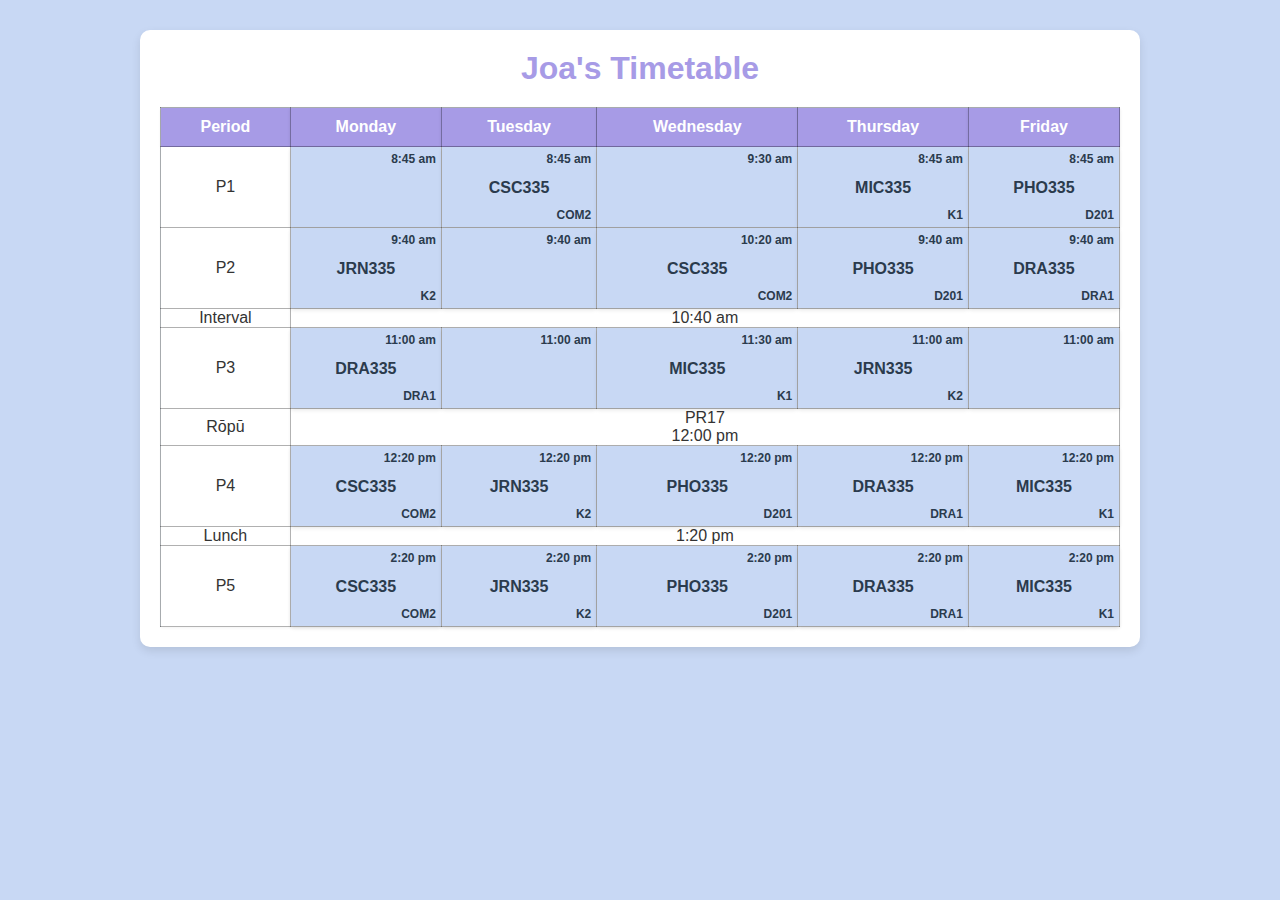
==== index.html @ 711fc447 "Upload" ====
<!DOCTYPE html>
<html lang="en">
<head>
  <meta charset="UTF-8">
  <meta name="viewport" content="width=device-width, initial-scale=1.0">
  <title>School Timetable</title>
  <link rel="stylesheet" href="styles.css">
</head>
<body>
  <div class="container">
    <h1>Joa's Timetable</h1>
    <table id="timetable">
      <thead>
        <tr>
          <th>Period</th>
          <th>Monday</th>
          <th>Tuesday</th>
          <th>Wednesday</th>
          <th>Thursday</th>
          <th>Friday</th>
        </tr>
      </thead>
      <tbody>
        <tr>
          <td>P1</td>
          <td>
            <div class="period free"><span class="time">8:45 am</span></div>
          </td>
          <td>
            <div class="period">CSC335<br><span class="time">8:45 am</span><br><span class="room">COM2</span></div>
          </td>
          <td>
            <div class="period free"><span class="time">9:30 am</span></div>
          </td>
          <td>
            <div class="period">MIC335<br><span class="time">8:45 am</span><br><span class="room">K1</span></div>
          </td>
          <td>
            <div class="period">PHO335<br><span class="time">8:45 am</span><br><span class="room">D201</span></div>
          </td>
        </tr>
        <tr>
          <td>P2</td>
          <td>
            <div class="period">JRN335<br><span class="time">9:40 am</span><br><span class="room">K2</span></div>
          </td>
          <td>
            <div class="period free"><span class="time">9:40 am</span></div>
          </td>
          <td>
            <div class="period">CSC335<br><span class="time">10:20 am</span><br><span class="room">COM2</span></div>
          </td>
          <td>
            <div class="period">PHO335<br><span class="time">9:40 am</span><br><span class="room">D201</span></div>
          </td>
          <td>
            <div class="period">DRA335<br><span class="time">9:40 am</span><br><span class="room">DRA1</span></div>
          </td>
        </tr>
        <tr>
          <td>Interval</td>
          <td colspan="5">10:40 am</td>
        </tr>
        <tr>
          <td>P3</td>
          <td>
            <div class="period">DRA335<br><span class="time">11:00 am</span><br><span class="room">DRA1</span></div>
          </td>
          <td>
            <div class="period free"><span class="time">11:00 am</span></div>
          </td>
          <td>
            <div class="period">MIC335<br><span class="time">11:30 am</span><br><span class="room">K1</span></div>
          </td>
          <td>
            <div class="period">JRN335<br><span class="time">11:00 am</span><br><span class="room">K2</span></div>
          </td>
          <td>
            <div class="period free"><span class="time">11:00 am</span></div>
          </td>
        </tr>
        <tr>
          <td>Rōpū</td>
          <td colspan="5">PR17<br>12:00 pm</td>
        </tr>
        <tr>
          <td>P4</td>
          <td>
            <div class="period">CSC335<br><span class="time">12:20 pm</span><br><span class="room">COM2</span></div>
          </td>
          <td>
            <div class="period">JRN335<br><span class="time">12:20 pm</span><br><span class="room">K2</span></div>
          </td>
          <td>
            <div class="period">PHO335<br><span class="time">12:20 pm</span><br><span class="room">D201</span></div>
          </td>
          <td>
            <div class="period">DRA335<br><span class="time">12:20 pm</span><br><span class="room">DRA1</span></div>
          </td>
          <td>
            <div class="period">MIC335<br><span class="time">12:20 pm</span><br><span class="room">K1</span></div>
          </td>
        </tr>
        <tr>
          <td>Lunch</td>
          <td colspan="5">1:20 pm</td>
        </tr>
        <tr>
          <td>P5</td>
          <td>
            <div class="period">CSC335<br><span class="time">2:20 pm</span><br><span class="room">COM2</span></div>
          </td>
          <td>
            <div class="period">JRN335<br><span class="time">2:20 pm</span><br><span class="room">K2</span></div>
          </td>
          <td>
            <div class="period">PHO335<br><span class="time">2:20 pm</span><br><span class="room">D201</span></div>
          </td>
          <td>
            <div class="period">DRA335<br><span class="time">2:20 pm</span><br><span class="room">DRA1</span></div>
          </td>
          <td>
            <div class="period">MIC335<br><span class="time">2:20 pm</span><br><span class="room">K1</span></div>
          </td>
        </tr>
      </tbody>
    </table>
  </div>
</body>
</html>
---- styles.css ----
/* General reset for margin, padding, and box-sizing */
* {
  margin: 0;
  padding: 0;
  box-sizing: border-box;
}

/* Body styling */
body {
  font-family: Arial, sans-serif;
  background-color: #c8d8f4; /* Sky blue background */
  color: #333;
}

/* Container that holds the timetable */
.container {
  max-width: 1000px;
  margin: 30px auto;
  padding: 20px;
  background: #ffffff; /* White container for contrast */
  border-radius: 10px;
  box-shadow: 0px 4px 10px rgba(0, 0, 0, 0.1);
}

/* Header styling */
h1 {
  text-align: center;
  color: #a79be6; /* Lilac for title */
  margin-bottom: 20px;
}

/* Table styling */
table {
  width: 100%;
  border-collapse: collapse;
  background-color: #f4f9fe; /* Soft sky blue for the table background */
}

/* Header styling for table */
thead th {
  background-color: #a79be6; /* Lilac for headers */
  color: #ffffff; /* White text for better contrast */
  padding: 10px;
  border: 1px solid rgba(0, 0, 0, 0.3); /* Black gridline with reduced opacity */
  text-align: center;
  box-shadow: 0px 1px 3px rgba(0, 0, 0, 0.1); /* Light shadow for header */
}

/* Body styling for table cells */
tbody td {
  border: 1px solid rgba(0, 0, 0, 0.3); /* Black gridlines with reduced opacity */
  text-align: center;
  padding: 0;
  background-color: #ffffff; /* White cells */
  box-shadow: 0px 1px 3px rgba(0, 0, 0, 0.05); /* Light shadow for cells */
}

/* Period styling */
.period {
  position: relative;
  width: 100%;
  height: 80px; /* Uniform height for all periods */
  background: #c8d8f4; /* Sky blue for period boxes */
  display: flex;
  flex-direction: column;
  justify-content: center;
  align-items: center;
  font-weight: bold;
  color: #2b3b4d; /* Darker color with a slight blue tone */
  margin: 0;
  box-shadow: 0px 2px 4px rgba(0, 0, 0, 0.1); /* Soft shadow for depth */
  padding: 10px; /* Uniform padding */
  text-align: center; /* Center content horizontally */
  padding-top: 30px; /* Move the class name text down */
}


/* Time and room text styling */
.period .time, .period .room {
  position: absolute;
  font-size: 12px;
  color: #2b3b4d; /* Darker, slightly blue-toned text */
}

.period .time {
  top: 5px; /* Adjusted position */
  right: 5px;
}

.period .room {
  bottom: 5px; /* Adjusted position */
  right: 5px;
}
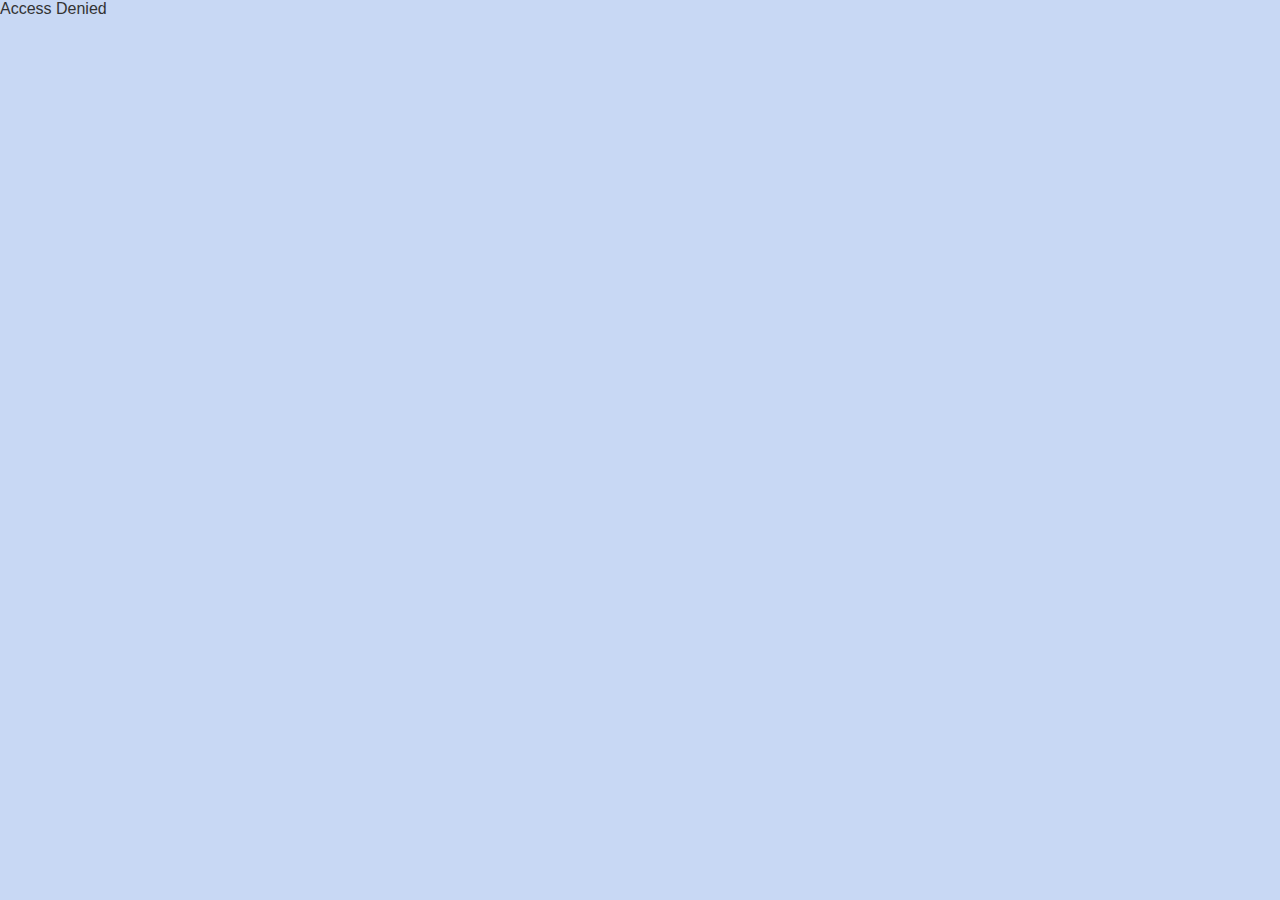
==== commit c0c4e3cd: "Addede password" ====
--- a/index.html
+++ b/index.html
@@ -127,4 +127,12 @@
     </table>
   </div>
 </body>
+
+<script>
+  var password = prompt("Please enter the password to access this page:");
+  if (password !== "Sayulita2022") {
+    document.body.innerHTML = "Access Denied";
+  }
+</script>
+
 </html>
--- a/styles.css
+++ b/styles.css
@@ -1,4 +1,4 @@
-/* General reset for margin, padding, and box-sizing */
+  /* General reset for margin, padding, and box-sizing */
 * {
   margin: 0;
   padding: 0;
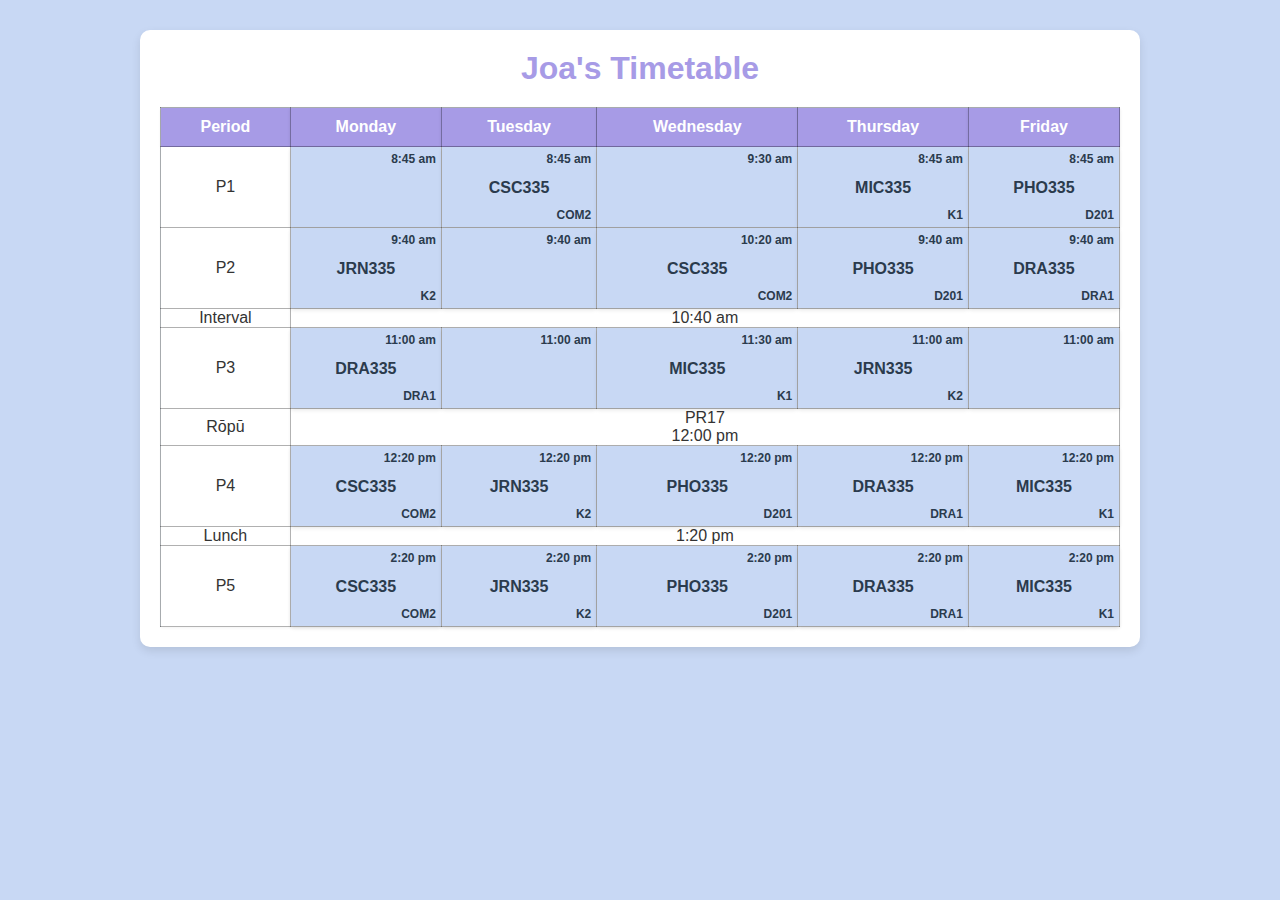
==== commit 94950317: "Delete password" ====
--- a/index.html
+++ b/index.html
@@ -127,12 +127,4 @@
     </table>
   </div>
 </body>
-
-<script>
-  var password = prompt("Please enter the password to access this page:");
-  if (password !== "Sayulita2022") {
-    document.body.innerHTML = "Access Denied";
-  }
-</script>
-
 </html>
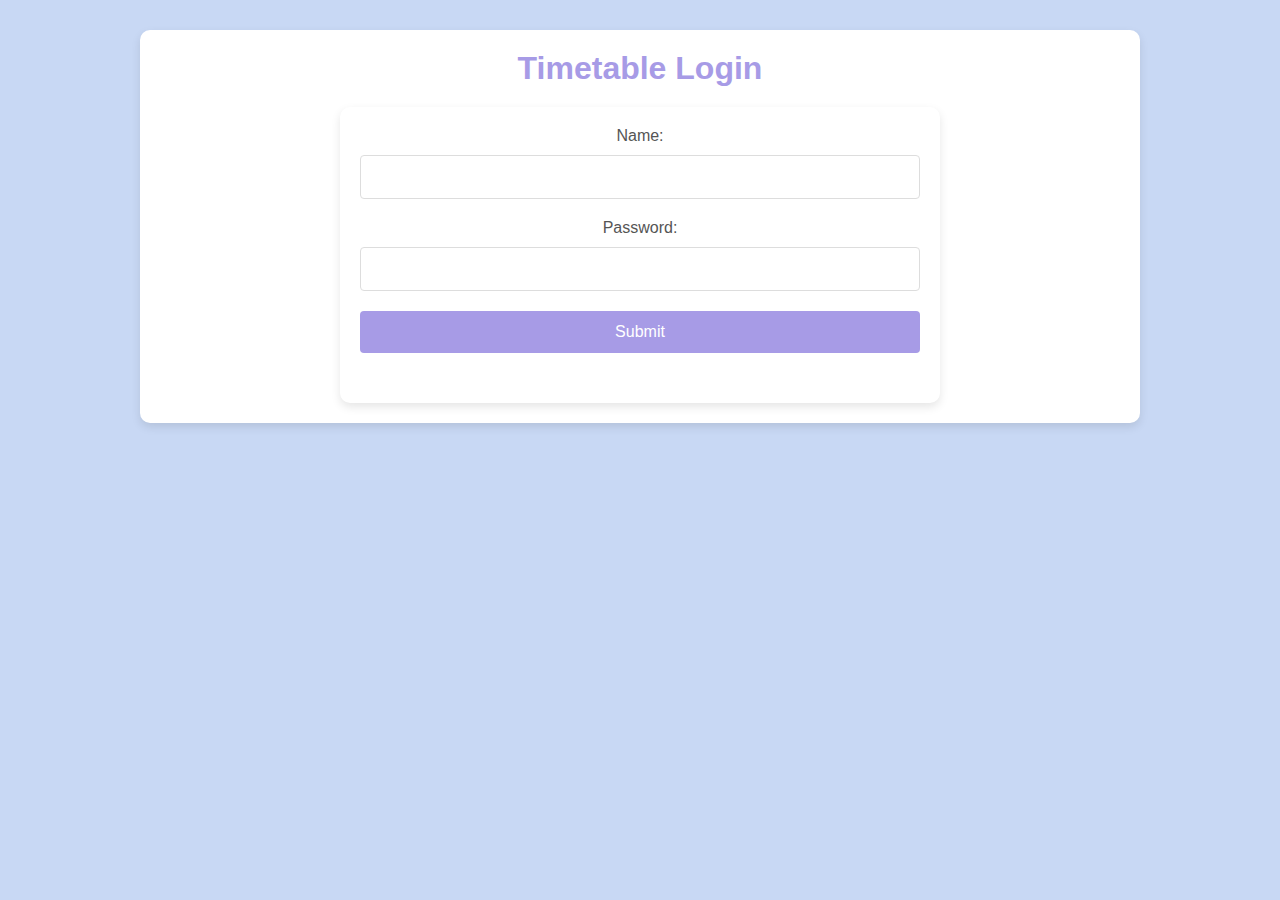
==== commit 0f5aefcb: "Update" ====
--- a/index.html
+++ b/index.html
@@ -1,130 +1,47 @@
 <!DOCTYPE html>
 <html lang="en">
 <head>
-  <meta charset="UTF-8">
-  <meta name="viewport" content="width=device-width, initial-scale=1.0">
-  <title>School Timetable</title>
-  <link rel="stylesheet" href="styles.css">
+    <meta charset="UTF-8">
+    <meta name="viewport" content="width=device-width, initial-scale=1.0">
+    <title>Timetable Login</title>
+    <link rel="stylesheet" href="styles.css">
 </head>
 <body>
-  <div class="container">
-    <h1>Joa's Timetable</h1>
-    <table id="timetable">
-      <thead>
-        <tr>
-          <th>Period</th>
-          <th>Monday</th>
-          <th>Tuesday</th>
-          <th>Wednesday</th>
-          <th>Thursday</th>
-          <th>Friday</th>
-        </tr>
-      </thead>
-      <tbody>
-        <tr>
-          <td>P1</td>
-          <td>
-            <div class="period free"><span class="time">8:45 am</span></div>
-          </td>
-          <td>
-            <div class="period">CSC335<br><span class="time">8:45 am</span><br><span class="room">COM2</span></div>
-          </td>
-          <td>
-            <div class="period free"><span class="time">9:30 am</span></div>
-          </td>
-          <td>
-            <div class="period">MIC335<br><span class="time">8:45 am</span><br><span class="room">K1</span></div>
-          </td>
-          <td>
-            <div class="period">PHO335<br><span class="time">8:45 am</span><br><span class="room">D201</span></div>
-          </td>
-        </tr>
-        <tr>
-          <td>P2</td>
-          <td>
-            <div class="period">JRN335<br><span class="time">9:40 am</span><br><span class="room">K2</span></div>
-          </td>
-          <td>
-            <div class="period free"><span class="time">9:40 am</span></div>
-          </td>
-          <td>
-            <div class="period">CSC335<br><span class="time">10:20 am</span><br><span class="room">COM2</span></div>
-          </td>
-          <td>
-            <div class="period">PHO335<br><span class="time">9:40 am</span><br><span class="room">D201</span></div>
-          </td>
-          <td>
-            <div class="period">DRA335<br><span class="time">9:40 am</span><br><span class="room">DRA1</span></div>
-          </td>
-        </tr>
-        <tr>
-          <td>Interval</td>
-          <td colspan="5">10:40 am</td>
-        </tr>
-        <tr>
-          <td>P3</td>
-          <td>
-            <div class="period">DRA335<br><span class="time">11:00 am</span><br><span class="room">DRA1</span></div>
-          </td>
-          <td>
-            <div class="period free"><span class="time">11:00 am</span></div>
-          </td>
-          <td>
-            <div class="period">MIC335<br><span class="time">11:30 am</span><br><span class="room">K1</span></div>
-          </td>
-          <td>
-            <div class="period">JRN335<br><span class="time">11:00 am</span><br><span class="room">K2</span></div>
-          </td>
-          <td>
-            <div class="period free"><span class="time">11:00 am</span></div>
-          </td>
-        </tr>
-        <tr>
-          <td>Rōpū</td>
-          <td colspan="5">PR17<br>12:00 pm</td>
-        </tr>
-        <tr>
-          <td>P4</td>
-          <td>
-            <div class="period">CSC335<br><span class="time">12:20 pm</span><br><span class="room">COM2</span></div>
-          </td>
-          <td>
-            <div class="period">JRN335<br><span class="time">12:20 pm</span><br><span class="room">K2</span></div>
-          </td>
-          <td>
-            <div class="period">PHO335<br><span class="time">12:20 pm</span><br><span class="room">D201</span></div>
-          </td>
-          <td>
-            <div class="period">DRA335<br><span class="time">12:20 pm</span><br><span class="room">DRA1</span></div>
-          </td>
-          <td>
-            <div class="period">MIC335<br><span class="time">12:20 pm</span><br><span class="room">K1</span></div>
-          </td>
-        </tr>
-        <tr>
-          <td>Lunch</td>
-          <td colspan="5">1:20 pm</td>
-        </tr>
-        <tr>
-          <td>P5</td>
-          <td>
-            <div class="period">CSC335<br><span class="time">2:20 pm</span><br><span class="room">COM2</span></div>
-          </td>
-          <td>
-            <div class="period">JRN335<br><span class="time">2:20 pm</span><br><span class="room">K2</span></div>
-          </td>
-          <td>
-            <div class="period">PHO335<br><span class="time">2:20 pm</span><br><span class="room">D201</span></div>
-          </td>
-          <td>
-            <div class="period">DRA335<br><span class="time">2:20 pm</span><br><span class="room">DRA1</span></div>
-          </td>
-          <td>
-            <div class="period">MIC335<br><span class="time">2:20 pm</span><br><span class="room">K1</span></div>
-          </td>
-        </tr>
-      </tbody>
-    </table>
-  </div>
+    <div class="container">
+        <h1>Timetable Login</h1>
+        
+        <form id="loginForm">
+            <label for="name">Name:</label>
+            <input type="text" id="name" required>
+            
+            <label for="password">Password:</label>
+            <input type="password" id="password" required>
+            
+            <button type="submit">Submit</button>
+            
+            <div class="alert" id="errorMessage"></div>
+        </form>
+    </div>
+
+    <script>
+        const validCredentials = {
+            "joa": "password123"
+        };
+
+        document.getElementById("loginForm").addEventListener("submit", function(event) {
+            event.preventDefault();
+
+            const name = document.getElementById("name").value;
+            const password = document.getElementById("password").value;
+            const errorMessage = document.getElementById("errorMessage");
+
+            if (validCredentials[name] === password) {
+                // Redirect to the correct timetable page
+                window.location.href = `tables/${name}.html`;
+            } else {
+                errorMessage.textContent = "Invalid name or password."; // Display error message
+            }
+        });
+    </script>
 </body>
 </html>
--- a/styles.css
+++ b/styles.css
@@ -1,4 +1,4 @@
-  /* General reset for margin, padding, and box-sizing */
+/* General reset for margin, padding, and box-sizing */
 * {
   margin: 0;
   padding: 0;
@@ -74,7 +74,6 @@
   padding-top: 30px; /* Move the class name text down */
 }
 
-
 /* Time and room text styling */
 .period .time, .period .room {
   position: absolute;
@@ -91,3 +90,60 @@
   bottom: 5px; /* Adjusted position */
   right: 5px;
 }
+
+/* New styles for the form on the index.html page */
+/* Form container styling */
+form {
+  width: 80%; /* Set the form width to 80% of its container */
+  max-width: 600px; /* Ensure it doesn't stretch too wide */
+  background: #ffffff; /* White background for the form */
+  border-radius: 10px; /* Rounded corners for the entire form */
+  padding: 20px;
+  box-shadow: 0px 4px 10px rgba(0, 0, 0, 0.1); /* Soft shadow for the form */
+  margin-top: 20px;
+  margin-left: auto; /* Center the form horizontally */
+  margin-right: auto; /* Center the form horizontally */
+  display: flex;
+  flex-direction: column;
+  align-items: center; /* Center the form inputs horizontally */
+}
+
+/* Input and button styling */
+input[type="text"], input[type="password"], button {
+  width: 100%; /* Ensure inputs and button take full width */
+  padding: 12px;
+  margin-bottom: 20px;
+  border: 1px solid #ddd;
+  border-radius: 4px;
+  font-size: 16px;
+  box-sizing: border-box;
+}
+
+/* Button styling */
+button {
+  background-color: #a79be6; /* Lilac button color */
+  color: white;
+  border: none;
+  cursor: pointer;
+}
+
+button:hover {
+  background-color: #8f7abf; /* Darker lilac on hover */
+}
+
+/* Label styling */
+label {
+  display: block;
+  margin-bottom: 10px;
+  font-size: 16px;
+  color: #555; /* Lighter text for labels */
+  text-align: left; /* Left-align the label text */
+}
+
+/* Alert message styling */
+.alert {
+  color: red;
+  font-size: 14px;
+  margin-top: 10px;
+  text-align: center;
+}
